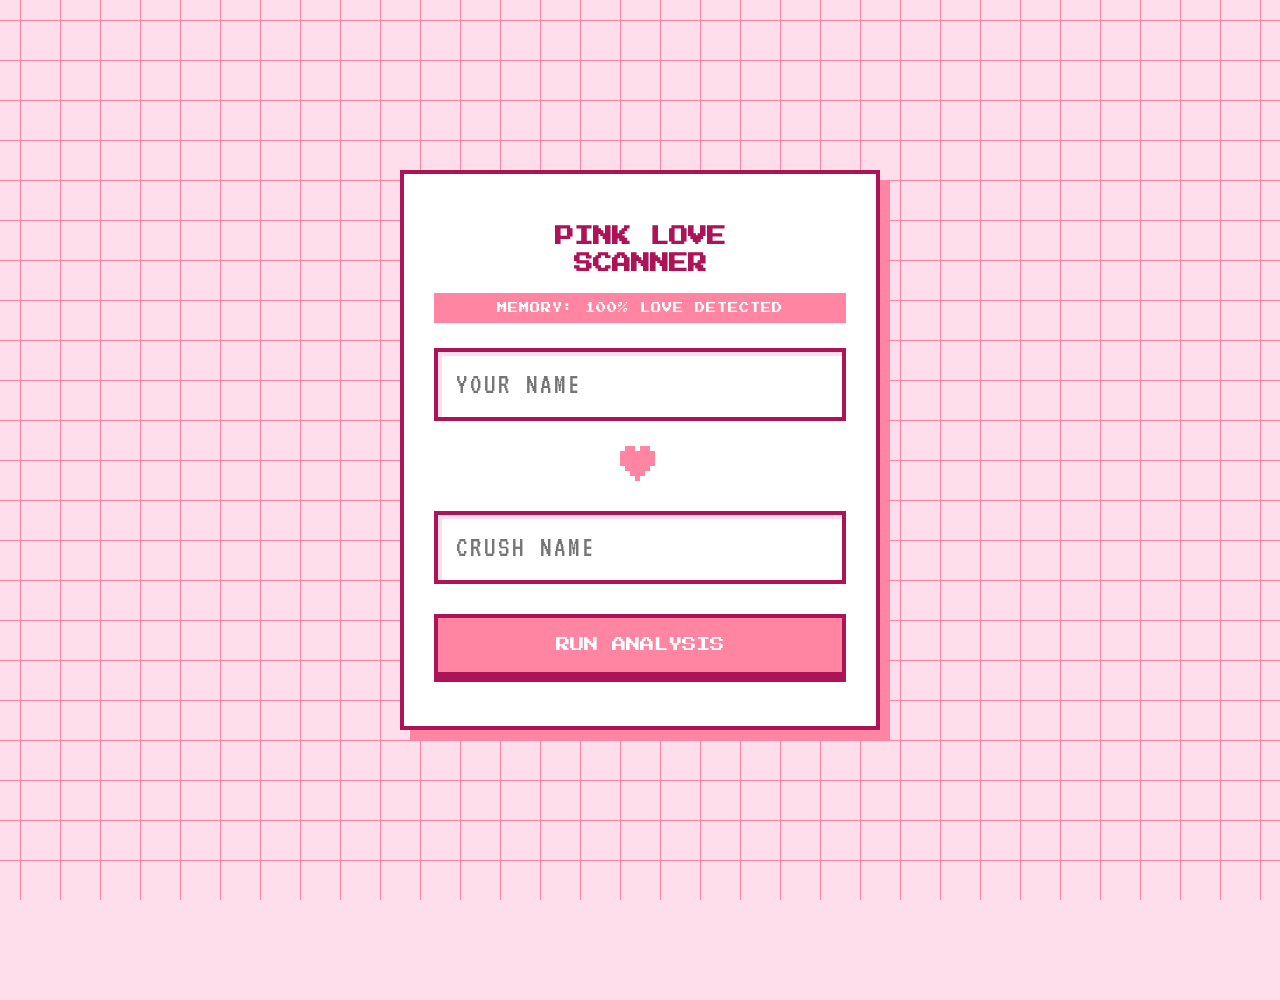
==== index.html @ d1cec970 "first commit" ====
<!DOCTYPE html>
<html lang="vi">

<head>
    <meta charset="UTF-8">
    <meta name="viewport" content="width=device-width, initial-scale=1.0">
    <title> Sổ Tra Cứu Tình Yêu</title>
    <link href="https://fonts.googleapis.com/css2?family=Press+Start+2P&display=swap" rel="stylesheet">
    <link rel="stylesheet" href="style.css">
    </link>
    <script src="https://www.gstatic.com/firebasejs/9.22.1/firebase-app-compat.js"></script>
    <script src="https://www.gstatic.com/firebasejs/9.22.1/firebase-database-compat.js"></script>
    <script src="app.js"></script>
    <link rel="icon" type="image/x-icon"
        href="https://img.icons8.com/?size=100&id=16369&format=png&color=000000">
</head>

<body>

    <div class="retro-ui-box">
        <h1 class="title-pixel">PINK LOVE<br>SCANNER</h1>
        <div class="status-bar">Memory: 100% Love Detected</div>

        <div class="input-area">
            <input autocomplete="off" type="text" id="name1" placeholder="YOUR NAME" maxlength="15">
            <div class="heart-pixel">♥</div>
            <input autocomplete="off" type="text" id="name2" placeholder="CRUSH NAME" maxlength="15">
        </div>

        <button class="btn-pink-retro" id="btnScan" onclick="startPinkScan()">RUN ANALYSIS</button>

        <div class="loading-msg" id="loadBox">
            <p class="blinking" style="font-size: 0.6rem; color: var(--dark-pink);">CONNECTING HEARTS...</p>
        </div>

        <div class="result-msg" id="resBox">
            <div class="score-num"><span id="val">0</span>%</div>
            <p class="desc-text" id="statusMsg">> CHÚC MỪNG! PHẦN MỀM ĐÃ TÌM THẤY SỰ TƯƠNG THÍCH TUYỆT ĐỐI GIỮA HAI BẠN. ĐÂY LÀ DUYÊN
                PHẬN!</p>
            <button onclick="location.reload()"
                style="background: none; border: none; color: var(--dark-pink); font-size: 0.5rem; margin-top: 15px; cursor: pointer; text-decoration: underline;">[
                REBOOT SYSTEM ]</button>
        </div>
    </div>

    <div id="noticeOverlay">
        <div class="notice-card">
            <div class="status-bar" style="margin-bottom: 15px;">! SYSTEM ERROR !</div>
            <p class="notice-text">
                THIẾU DỮ LIỆU!<br><img
                    src="https://img.icons8.com/?size=100&id=4JjLLkQa1ofF&format=png&color=000000"><br>
                HÃY NHẬP TÊN CHO CẢ<br>
                BAN & CRUSH
            </p>
            <button class="btn-pink-retro" onclick="closeNotice()"
                style="padding: 10px; font-family: 'VT323', monospace; font-size: large; box-shadow: 0 4px 0px var(--text-color); margin-top: 15px;">
                [ ĐÃ HIỂU ]
            </button>
        </div>
    </div>

    <script src="main.js"></script>
</body>

</html>
---- style.css ----
@import url('https://fonts.googleapis.com/css2?family=Press+Start+2P&family=VT323&display=swap');

:root {
    /* --- 1. MÀU SẮC CHỦ ĐẠO --- */
    --bg-soft-pink: #ffdeeb;
    --card-pink: #fce4ec;
    --primary-pink: #ff85a2;
    --dark-pink: #f06292;
    --text-color: #ad1457;
    --white: #ffffff;
    --pixel-border: 4px;

    /* --- 2. CỠ CHỮ RESPONSIVE (Sử dụng clamp) --- */
    --font-title: clamp(0.9rem, 4vw, 1.2rem);
    --font-input: clamp(1.2rem, 5.5vw, 1.8rem);
    --font-btn: clamp(0.7rem, 3.5vw, 0.9rem);
    --font-score: clamp(2.8rem, 12vw, 4.5rem);
    --font-desc: clamp(0.8rem, 4vw, 1.1rem);
    --font-status: clamp(0.5rem, 2.5vw, 0.65rem);
}

/* --- 3. RESET & NỀN GRID --- */
* {
    margin: 0;
    padding: 0;
    box-sizing: border-box;
    font-family: 'Press Start 2P', cursive;
    -webkit-tap-highlight-color: transparent;
}

html {
    height: 100%;
    margin: 0;
    padding: 0;
    overflow: hidden;
    /* Khóa chết thanh cuộn toàn trang */
    position: relative;
}

body {
    min-height: 100vh;
    display: flex;
    justify-content: center;
    align-items: center;
    background-color: var(--bg-soft-pink);
    margin: 0;
    padding: 20px;
    overflow: hidden;
    position: relative;
}

body::before {
    content: "";
    position: absolute;
    top: -100px;
    left: -100px;
    width: calc(100% + 200px);
    height: calc(100% + 200px);

    background-image:
        linear-gradient(var(--primary-pink) 1px, transparent 1px),
        linear-gradient(90deg, var(--primary-pink) 1px, transparent 1px);
    background-size: 40px 40px;

    will-change: transform;
    z-index: -1;
    /* Đẩy ra sau cùng */

    animation: bgScrollInfinite 3s linear infinite;
}

@keyframes bgScrollInfinite {
    0% {
        /* Bắt đầu */
        transform: translate3d(0, 0, 0);
    }

    100% {
        /* Di chuyển lên trên bên trái 50px (khớp với background-size) */
        /* Sử dụng translate3d để kích hoạt gia tốc phần cứng */
        transform: translate3d(-40px, -40px, 0);
    }
}

/* --- 4. CONTAINER CHÍNH --- */
.retro-ui-box {
    background: var(--white);
    padding: clamp(30px, 8vw, 50px) clamp(20px, 5vw, 30px);
    border: var(--pixel-border) solid var(--text-color);
    width: 100%;
    max-width: 480px;
    text-align: center;
    position: relative;
    box-shadow: 10px 10px 0px var(--primary-pink);
    z-index: 1;
}

.title-pixel {
    font-size: var(--font-title);
    color: var(--text-color);
    margin-bottom: 15px;
    line-height: 1.4;
    text-transform: uppercase;
}

.status-bar {
    background: var(--primary-pink);
    color: white;
    font-size: var(--font-status);
    padding: 10px;
    margin-bottom: 25px;
    text-transform: uppercase;
    letter-spacing: 1px;
}

/* --- 5. Ô NHẬP LIỆU (INPUT) --- */
.input-area {
    display: flex;
    flex-direction: column;
    gap: 15px;
    margin-bottom: 30px;
}

input[type="text"] {
    text-transform: uppercase;
    width: 100%;
    padding: clamp(12px, 4vw, 18px);
    border: var(--pixel-border) solid var(--text-color);
    background: var(--white);
    font-family: "VT323", monospace;
    font-size: var(--font-input);
    color: var(--text-color);
    outline: none;
    letter-spacing: 2px;
    box-shadow: inset 4px 4px 0px var(--bg-soft-pink);
    image-rendering: pixelated;
    transition: background 0.2s;
}

input[type="text"]:focus {
    background: var(--card-pink);
    border-color: var(--dark-pink);
}

.heart-pixel {
    font-size: clamp(1.8rem, 8vw, 2.5rem);
    color: var(--primary-pink);
    margin: 10px 0;
    animation: heartAnim 0.8s steps(2) infinite;
    display: inline-block;
}

/* --- 6. NÚT BẤM --- */
.btn-pink-retro {
    background: var(--primary-pink);
    color: white;
    border: var(--pixel-border) solid var(--text-color);
    padding: clamp(15px, 5vw, 20px);
    width: 100%;
    font-size: var(--font-btn);
    cursor: pointer;
    position: relative;
    box-shadow: 0 6px 0px var(--text-color);
    transition: all 0.1s ease;
    text-transform: uppercase;
}

.btn-pink-retro:active {
    transform: translateY(4px);
    box-shadow: 0 2px 0px var(--text-color);
}

.btn-pink-retro:disabled {
    background: #ccc;
    border-color: #888;
    box-shadow: 0 4px 0px #666;
    cursor: not-allowed;
}

/* --- 7. KẾT QUẢ & LOADING --- */
.loading-msg,
.result-msg {
    display: none;
    margin-top: 25px;
    border-top: 4px dashed var(--primary-pink);
    padding-top: 25px;
}

.score-num {
    font-size: var(--font-score);
    color: var(--dark-pink);
    text-shadow: 4px 4px 0px var(--white), 8px 8px 0px var(--primary-pink);
    margin: 10px 0;
}

.desc-text {
    font-family: 'VT323', monospace;
    font-size: var(--font-desc);
    color: var(--text-color);
    line-height: 1.5;
    margin-top: 15px;
    background: var(--card-pink);
    padding: 15px;
    border: 2px solid var(--primary-pink);
}

/* --- 8. NOTICE BOX (FIXED & RESPONSIVE) --- */
#noticeOverlay {
    display: none;
    position: fixed;
    top: 0;
    left: 0;
    width: 100vw;
    height: 100vh;
    background: rgba(0, 0, 0, 0.7);
    z-index: 9999;
    justify-content: center;
    align-items: center;
    backdrop-filter: blur(2px);
}

.notice-card {
    background: var(--white);
    padding: 30px 20px;
    border: var(--pixel-border) solid var(--text-color);
    width: 85%;
    max-width: 350px;
    text-align: center;
    box-shadow: 8px 8px 0px var(--dark-pink);
    position: relative;
    /* Đã sửa lỗi căn giữa */
    animation: retroPop 0.3s ease-out forwards;
}

.notice-text {
    font-family: "VT323", monospace;
    font-size: var(--font-desc);
    color: var(--text-color);
    line-height: 1.6;
    letter-spacing: 1px;
}

/* --- 9. ANIMATIONS --- */
@keyframes heartAnim {
    from {
        transform: scale(1);
    }

    to {
        transform: scale(1.15);
    }
}

@keyframes blinkText {
    50% {
        opacity: 0;
    }
}

.blinking {
    animation: blinkText 0.5s steps(1) infinite;
}

@keyframes retroPop {
    0% {
        transform: scale(0.7);
        opacity: 0;
    }

    100% {
        transform: scale(1);
        opacity: 1;
    }
}
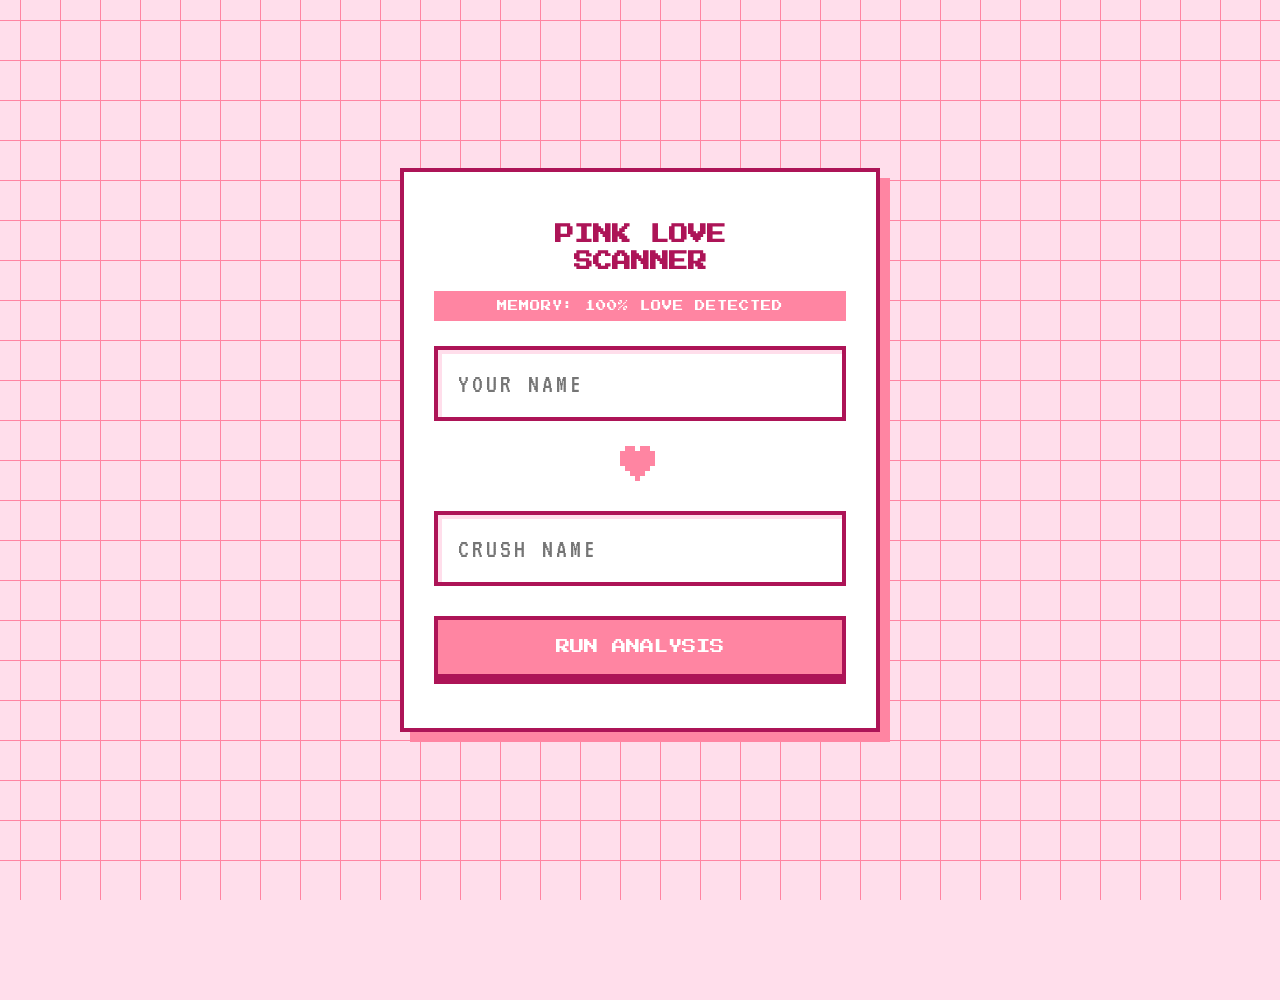
==== commit 3297405a: "update v1.1" ====
--- a/index.html
+++ b/index.html
@@ -22,9 +22,9 @@
         <div class="status-bar">Memory: 100% Love Detected</div>
 
         <div class="input-area">
-            <input autocomplete="off" type="text" id="name1" placeholder="YOUR NAME" maxlength="15">
+            <input autocomplete="off" type="text" id="name1" placeholder="YOUR NAME" maxlength="35">
             <div class="heart-pixel">♥</div>
-            <input autocomplete="off" type="text" id="name2" placeholder="CRUSH NAME" maxlength="15">
+            <input autocomplete="off" type="text" id="name2" placeholder="CRUSH NAME" maxlength="35">
         </div>
 
         <button class="btn-pink-retro" id="btnScan" onclick="startPinkScan()">RUN ANALYSIS</button>
--- a/style.css
+++ b/style.css
@@ -12,7 +12,7 @@
 
     /* --- 2. CỠ CHỮ RESPONSIVE (Sử dụng clamp) --- */
     --font-title: clamp(0.9rem, 4vw, 1.2rem);
-    --font-input: clamp(1.2rem, 5.5vw, 1.8rem);
+    --font-input: clamp(1.1rem, 5.4vw, 1.7rem);
     --font-btn: clamp(0.7rem, 3.5vw, 0.9rem);
     --font-score: clamp(2.8rem, 12vw, 4.5rem);
     --font-desc: clamp(0.8rem, 4vw, 1.1rem);
@@ -32,7 +32,7 @@
     height: 100%;
     margin: 0;
     padding: 0;
-    overflow: hidden;
+    overflow-y: hidden;
     /* Khóa chết thanh cuộn toàn trang */
     position: relative;
 }
@@ -124,21 +124,20 @@
 input[type="text"] {
     text-transform: uppercase;
     width: 100%;
-    padding: clamp(12px, 4vw, 18px);
+    padding: clamp(12px, 5vw, 20px);
     border: var(--pixel-border) solid var(--text-color);
     background: var(--white);
     font-family: "VT323", monospace;
     font-size: var(--font-input);
     color: var(--text-color);
     outline: none;
-    letter-spacing: 2px;
+    letter-spacing: 3px;
     box-shadow: inset 4px 4px 0px var(--bg-soft-pink);
     image-rendering: pixelated;
     transition: background 0.2s;
 }
 
 input[type="text"]:focus {
-    background: var(--card-pink);
     border-color: var(--dark-pink);
 }
 
@@ -271,4 +270,5 @@
         transform: scale(1);
         opacity: 1;
     }
-}+}
+
